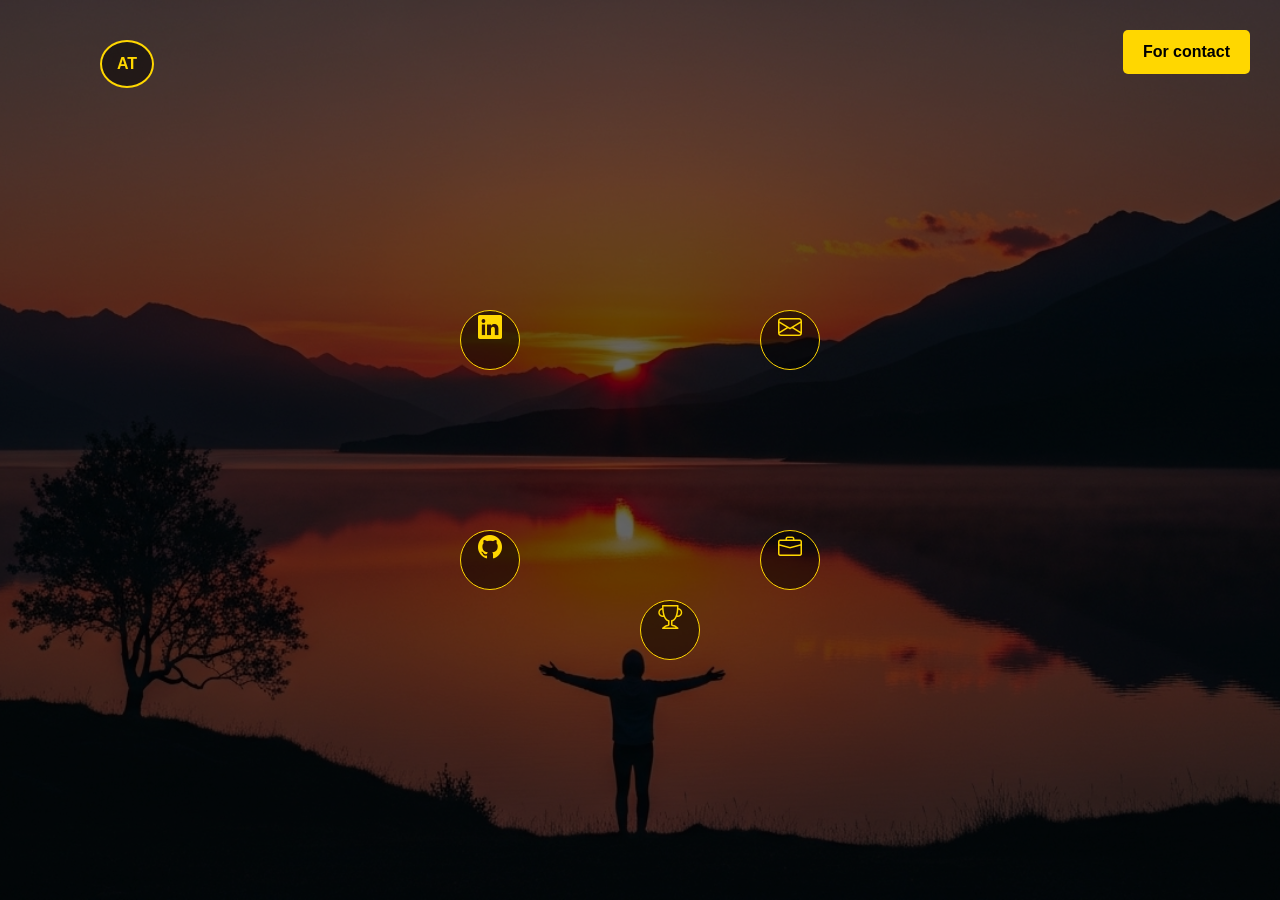
==== index.html @ 96becdb5 "Refined" ====
<!DOCTYPE html>
<html lang="en">
<head>
  <meta charset="UTF-8">
  <meta name="viewport" content="width=device-width, initial-scale=1.0">
  <title>Portfolio</title>
  <link rel="stylesheet" href="https://cdn.jsdelivr.net/npm/bootstrap@5.3.0/dist/css/bootstrap.min.css">
  <link rel="stylesheet" href="https://cdn.jsdelivr.net/npm/bootstrap-icons@1.10.5/font/bootstrap-icons.css">
  <link rel="stylesheet" href="style.css">
</head>
<body class="fade-in">
  <section class="hero-container">
    <nav class="top-left-logo">
      <div class="logo-circle">
        <span>AT</span>
      </div>
      <p id="name">Ayush Thakur</p>
    </nav>
    <button onclick="redirect()" id="Button">For contact</button>
    <div class="content-overlay text-center">
      <h2 class="subtitle" id="first"></h2>
      <h1 class="main-title" id="second"></h1>
      <h2 class="subtitle_visionary" id="third"></h2>
      <p class="name-footer" id="fourth"></p>
    </div>
    <div class="orbit">
      
      <!--Right side, top of orbit -->
      <a href="https://mail.google.com/mail/?view=cm&fs=1&to=ayushtha922@gmail.com" class="icon-node mail">
        <i class="bi bi-envelope"></i>
        <p>Mail</p>
      </a>

      <!--Portfolio-->
      <a href="AT.docx" class="icon-node portfolio">
        <i class="bi bi-briefcase"></i>  <!-- Briefcase icon -->
        <p>Portfolio</p>
      </a>
      <!--LinkedIn-->
      <a href="https://www.linkedin.com/in/ayush-thakur-9b6988382/" target="_blank" class="icon-node linkedin">
        <i class="bi bi-linkedin"></i>  <!-- LinkedIn icon -->
        <p>LinkedIn</p>
      </a>

      <!--GitHub-->
      <a href="https://github.com/Ayush-thakur07" target="_blank" class="icon-node github">
        <i class="bi bi-github"></i>
        <p>GitHub</p>
      </a>
      <!--Achievements-->
      <a href="achieve.html" class="icon-node achievement">
        <i class="bi bi-trophy"></i>  <!-- Trophy icon -->
        <p>Achievements</p>
      </a>
  </section>
  <!-- End of hero section -->
   <script src="first.js"></script>
</body>
</html>
---- style.css ----
#Button {
  position: absolute;
  top: 30px;
  right: 30px;
  z-index: 10;
  padding: 10px 20px;
  background-color: #ffd700;
  color: #000;
  border: none;
  border-radius: 5px;
  font-weight: bold;
  cursor: pointer;
}

/* Logo circle - initials container */
.logo-circle {
  border: 2px solid #ffd700;  /* Gold border */
  border-radius: 50%;  /* Perfect circle */
  padding: 10px 15px;  /* Internal padding */
  font-weight: bold;
  color: #ffd700;  /* Gold text */
  position: relative;
  top: 20px;  /* 20px from top */
  left: 80px;  /* 20px from left */
  z-index: 10;  /* Stays on top */
  background: rgba(0,0,0,0.5);  /* Semi-transparent background */
}

/* Logo container - holds circle + name */
.top-left-logo {
  position: absolute;  /* Fixed in top-left */
  top: 20px;
  left: 20px;
  z-index: 2;  /* Above orbit (z-index: 3 is only for orbit itself) */
  display: flex;  /* Aligns circle and name horizontally */
  align-items: center;  /* Vertical centering */
  gap: 10px;  /* Space between circle and name */
}

/* Logo name text */
.top-left-logo p {
  margin: 0;  /* Remove default paragraph margin */
  color: #ffd700;  /* Gold text */
  font-weight: bold;
  font-size: 1rem;  /* Normal text size */
  position: relative;
  top: 60px;
}
.fade-in
{
    animation: fadeIn 2s ease-in;
}
@keyframes fadeIn
{
    from
    {
        opacity: 0;
        transform: translateY(100);

    }
    to 
    {
        opacity: 1;
        transform: translatey(10);
    }
}
/*
  HERO CONTAINER - Main Section
  Full viewport background with centered content
*/
.hero-container {
  background: url("Background.jpeg") no-repeat center center;
  background-size: cover;
  height: 100vh;  /* Full viewport height */
  display: flex;  /* Centers all child elements */
  align-items: center;
  justify-content: center;
  position: relative;  /* Base for absolutely positioned children */
  color: #fff;
  font-family: 'Inter', sans-serif;
}

/*
  DARK OVERLAY - Pseudo-element
  Darkens background image for better text contrast
*/
.hero-container::before {
  content: "";  /* Required for pseudo-elements */
  position: absolute;
  top: 0; left: 0;
  width: 100%; height: 100%;  /* Covers entire container */
  background: rgba(0,0,0,0.6);  /* 60% black transparency */
  z-index: 1;  /* Sits below content but above background */
}

/*
  CONTENT OVERLAY - Text Area
  Contains main title and tagline - positioned above overlay
*/
.icon-node:hover {
  box-shadow: 0 0 20px #ffd700;   /* glowing ring */
  transform: scale(1.2);          /* grows slightly */
  background-color: rgba(255, 215, 0, 0.2);
  cursor: pointer;
}
.icon-node:hover i {
  color: #fff;
}
.icon-node a {
  opacity: 0;
  transition: opacity 0.3s ease;
  font-size: 0.8rem;
  color: #fff;
  text-decoration: none;
}
#name
{
  opacity: 0;
  transition:opacity 0.3s, transform 0.3s;
}
#name:hover
{
  opacity: 1;
  transform: translateY(0px);
  color: rgba(255, 215, 0, 0.3);
  
}
.content-overlay {
  position: relative;
  z-index: 2;  /* Above dark overlay (z-index: 1) */
  text-align: center;
}
.main-title
{
  font-family: "Brush Script MT","Lucida Handwriting",cursive;
  text-shadow: rgb(255, 255, 255) 0px 0px 8px, rgba(255, 255, 255, 0.6) 0px 0px 15px, rgba(255, 215, 0, 0.4) 0px 0px 25px, rgba(255, 215, 0, 0.3) 0px 0px 35px, rgba(255, 255, 255, 0.2) 0px 0px 45px;
}
.subtitle_visionary
{
  font-family: "Brush Script MT","Lucida Handwriting",cursive;
}

/*
  MAIN TITLE - "Work"
  Large serif font for visual impact
*/
.main-title {
  font-size: 5rem;  /* Very large text */
  font-style: italic;  /* Italic styling */
  font-family: Georgia, serif;  /* Classic serif font */
  letter-spacing: -2px;  /* Tight spacing for modern look */
  margin: 10px 0;  /* Spacing between "THE" and "Partner" */
}

/*
  SUBTITLE - "THE" and "Partner"
  Stylized subtitle with wide letter spacing
*/
.subtitle_visionary {
  letter-spacing: 0.5rem;  /* Wide spacing for emphasis */
  font-weight: bold;  /* Bold text */
  opacity: 0.8;  /* Slightly transparent */
}

/*
  ORBIT CONTAINER - Icon Rotation
  Circular container that rotates continuously
  All social icon buttons orbit around this center
*/
.orbit {
  position: absolute;
  width: 300px;  /* 300px diameter circle */
  height: 300px;
  top: 50%;  /* Center vertically */
  left: 50%;  /* Center horizontally */
  transform: translate(-50%, -50%);  /* Perfect center positioning */
  animation: spin 20s linear infinite;  /* Rotates 360° every 20 seconds */
  z-index: 3;  /* Above all other elements */
}

/*
  ICON NODES - Social Media Buttons
  Individual circular buttons positioned around orbit
  Rotated individually to keep text upright during orbit spin
*/
.icon-node {
  border: 1px solid #ffd700;  /* Gold circle border */
  border-radius: 50%;  /* Makes it circular */
  width: 60px;  /* 60px diameter circles */
  height: 60px;
  display: flex;  /* Centers icon and text */
  flex-direction: column;
  align-items: center;
  justify-content: center;
  text-align: center;
  color: #ffd700;  /* Gold text color */
  background: rgba(0,0,0,0.5);  /* Semi-transparent black background */
  transition: 0.3s ease;  /* Smooth hover effect */
  position: absolute;  /* Positioned relative to .orbit parent */
}

/*
  ICON & TEXT STYLING
  Icon: Bootstrap icon font (1.5rem size)
  Text: Small white labels below icons
*/
.icon-node i {
  font-size: 1.5rem;  /* Icon size */
  color: #ffd700;  /* Gold color */
}

.icon-node p {
  opacity: 0;
  transition: opacity 0.3s ease;
  margin: 5px 0 0;
  font-size: 0.8rem;
  color: #fff
}
/*
  ICON NODE POSITIONS - Around Orbit
  Each position uses absolute positioning to place
  icons around the circular orbit path
*/

/* Mail icon - right side, top */
.mail {
  top: 10px;  /* Near top */
  left: 100%;  /* At right edge of orbit circle */
  transform: translateX(-50%);  /* Center it horizontally */
}

/* Portfolio icon - right side, bottom */
.portfolio {
  bottom: 10px;  /* Near bottom */
  left: 100%;  /* At right edge of orbit circle */
  transform: translateX(-50%);  /* Center it horizontally */
}

/* LinkedIn icon - left side, top */
.linkedin {
  top: 10px;  /* Near top */
  right: 100%;  /* At left edge of orbit circle */
  transform: translateX(50%);  /* Center it horizontally */
}

/* GitHub icon - left side, bottom */
.github {
  bottom: 10px;  /* Near bottom */
  right: 100%;  /* At left edge of orbit circle */
  transform: translateX(50%);  /* Center it horizontally */
}

/* Achievement icon - bottom center */
.achievement {
  top: 100%;  /* Below orbit circle */
  left: 50%;  /* Slightly offset from center */
  transform: translateY(-50%,-50%);  /* Center it vertically */
}
/*
  HOVER EFFECTS - Interactive Feedback
  When user hovers over icon buttons
*/
.top-left-logo:hover{
  transform: scale(1.2);  
  cursor: pointer;  
}
.icon-node:hover {
  display: block;
  background-color: rgba(255, 215, 0, 0.2);  /* Gold glow background */
  transform: scale(1.2);  /* Grows 20% larger */
  cursor: pointer;  /* Shows clickable cursor */
  opacity: 1;
}

.icon-node:hover i {
  color: #fff;  /* Icon turns white */
}

.icon-node:hover p {
  color: #ffd700;  /* Label stays gold */
}

/*
  LOGO SECTION - Top Left Corner
  Fixed position logo that does NOT rotate with orbit
  Shows initials (AT) and full name
*/
/*
  TEXT CONTENT STYLING - Center Hero Text
  Subtitle, main title, and footer name
*/

/* Subtitle - "THE" and "Partner" */
.subtitle {
  font-size: 1.2rem;  /* Medium size */
  letter-spacing: 0.2rem;  /* Spaced out */
  opacity: 0.9;  /* Slightly transparent */
  margin: 10px 0;  /* Spacing around subtitles */
}

/* Footer name - "Ayush Thakur" below title */
.name-footer {
  margin-top: 20px;  /* Space above footer name */
  font-size: 1rem;  /* Normal text size */
  opacity: 0.8;  /* More transparent than subtitle */
}

/*
  ORBIT ANIMATION - Continuous Rotation
  Spins the entire orbit container 360 degrees
  Takes 20 seconds per full rotation
*/
@keyframes spin {
  from { 
    transform: translate(-50%, -50%) rotate(0deg);  /* Start position */
  }
  to { 
    transform: translate(-50%, -50%) rotate(360deg);  /* Full rotation */
  }
}

/* Optional: stop orbit rotation (if needed for pausing) */
.orbit.still {
  animation: none;  /* Removes spinning animation */
}
#first
{
  font-family: Georgia, serif; 
  text-shadow: rgb(255, 255, 255) 0px 0;
}
#button
{
  box-shadow: 0 0 20px #ffd700;   /* glowing ring */
  transform: scale(1.2);          /* grows slightly */
  background-color: rgba(255, 215, 0, 0.2);
  cursor: pointer;
}
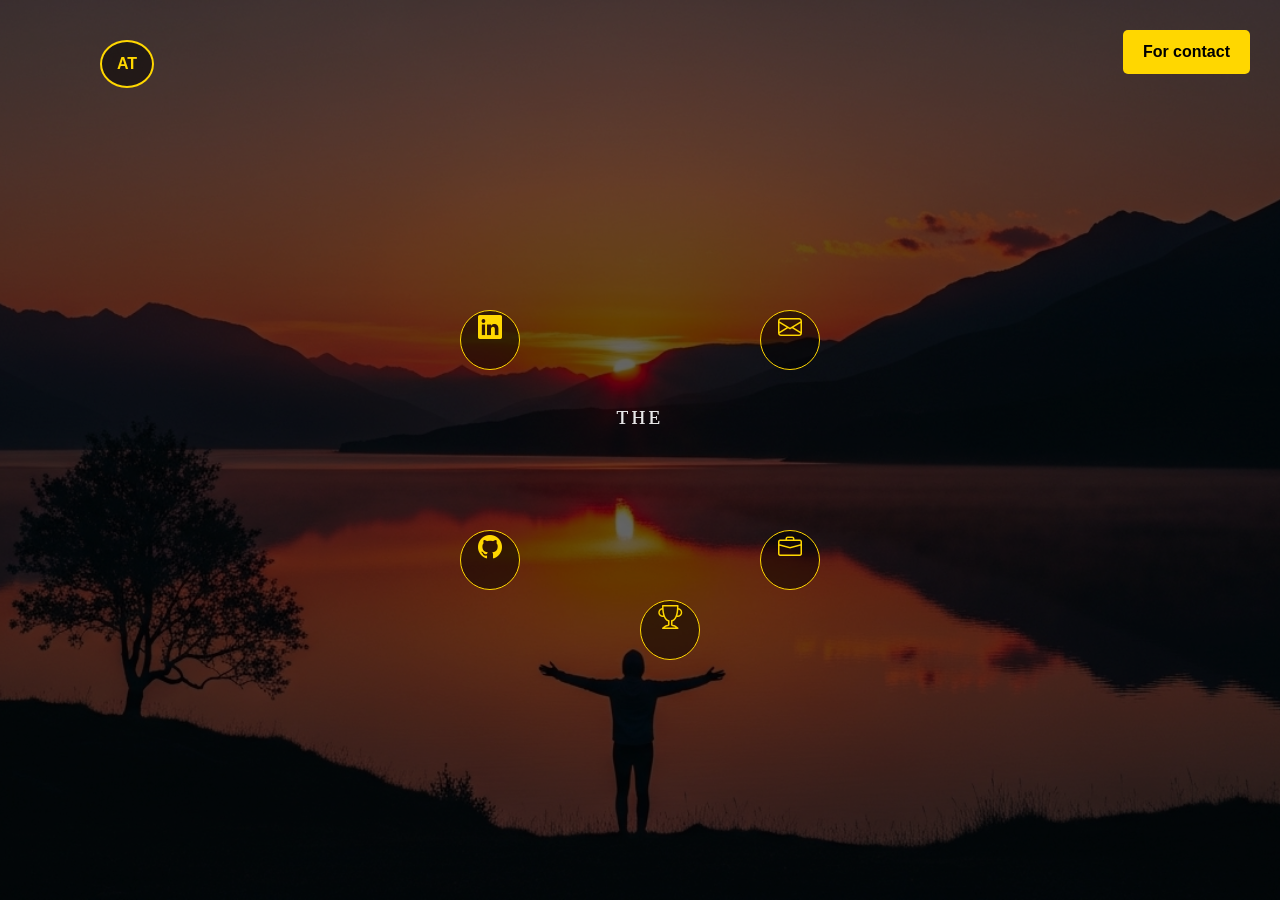
==== commit 637e07fd: "Made more interactive" ====
--- a/index.html
+++ b/index.html
@@ -17,7 +17,7 @@
       <p id="name">Ayush Thakur</p>
     </nav>
     <button onclick="redirect()" id="Button">For contact</button>
-    <div class="content-overlay text-center">
+    <div class="content-overlay text-center" onmouseover="hello()">
       <h2 class="subtitle" id="first"></h2>
       <h1 class="main-title" id="second"></h1>
       <h2 class="subtitle_visionary" id="third"></h2>
@@ -25,7 +25,7 @@
     </div>
     <div class="orbit">
       
-      <!--Right side, top of orbit -->
+      <!--Mail-->
       <a href="https://mail.google.com/mail/?view=cm&fs=1&to=ayushtha922@gmail.com" class="icon-node mail">
         <i class="bi bi-envelope"></i>
         <p>Mail</p>
--- a/style.css
+++ b/style.css
@@ -129,6 +129,12 @@
   position: relative;
   z-index: 2;  /* Above dark overlay (z-index: 1) */
   text-align: center;
+  width: 100%;
+  height: 50vh;
+  display: flex;
+  flex-direction: column;
+  align-items: center;
+  justify-content: center;
 }
 .main-title
 {
